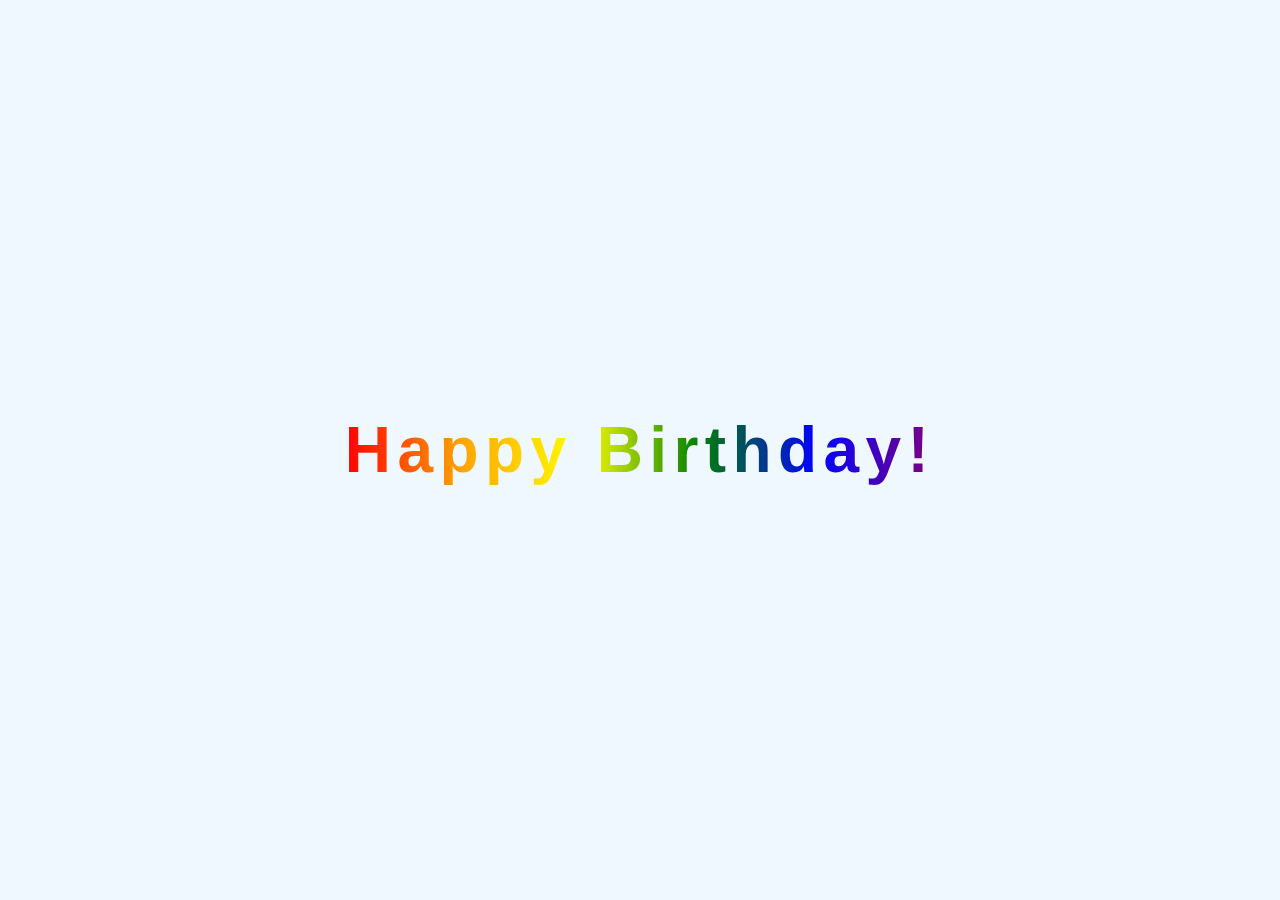
==== messages/hbd-text.html @ 9364b033 "experiments - text" ====
<!DOCTYPE html>
<html lang="en">
<head>
	<meta charset="UTF-8">
	<meta name="viewport" content="width=device-width, initial-scale=1.0">
	<title>Happy Birthday</title>
	<style>
		body {
			display: flex;
			justify-content: center;
			align-items: center;
			height: 100vh;
			margin: 0;
			background-color: #f0f8ff;
			font-family: 'Comic Sans MS', cursive, sans-serif;
		}

		h1 {
			font-size: 4rem;
			letter-spacing: 0.1em;
			background: linear-gradient(90deg, red, orange, yellow, green, blue, purple);
			-webkit-background-clip: text;
			color: transparent;
			animation: bounce 2s infinite alternate;
		}

		@keyframes bounce {
			0% {
				transform: translateY(0);
			}
			50% {
				transform: translateY(-20px);
			}
			100% {
				transform: translateY(0);
			}
		}
	</style>
</head>
<body>
	<h1>Happy Birthday!</h1>
</body>
</html>
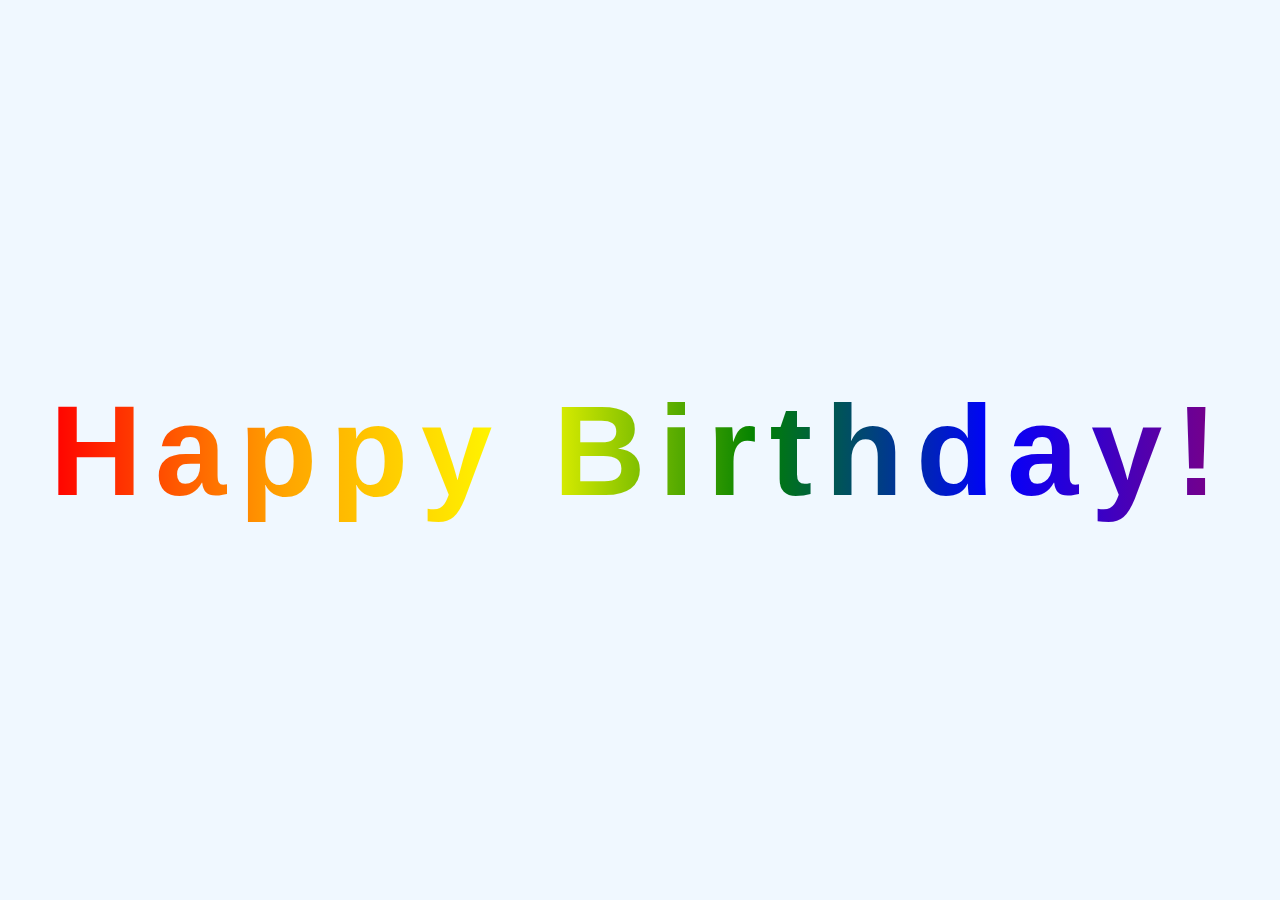
==== commit 8d734547: "infivifual wiggling letters" ====
--- a/messages/hbd-text.html
+++ b/messages/hbd-text.html
@@ -16,28 +16,67 @@
 		}
 
 		h1 {
-			font-size: 4rem;
+			font-size: 10vw; /* Responsive font size */
+			display: flex;
+			justify-content: center;
+			align-items: center;
 			letter-spacing: 0.1em;
+			color: transparent;
 			background: linear-gradient(90deg, red, orange, yellow, green, blue, purple);
 			-webkit-background-clip: text;
-			color: transparent;
 			animation: bounce 2s infinite alternate;
 		}
 
+		/* Bouncing effect for the entire text */
 		@keyframes bounce {
 			0% {
 				transform: translateY(0);
 			}
 			50% {
-				transform: translateY(-20px);
+				transform: translateY(-10px);
 			}
 			100% {
 				transform: translateY(0);
 			}
 		}
+
+		/* Wiggle animation for individual letters */
+		h1 span {
+			display: inline-block;
+			animation: wiggle 1.5s infinite ease-in-out;
+		}
+
+		/* Different wiggle timings for each letter */
+		h1 span:nth-child(1) { animation-delay: 0s; }
+		h1 span:nth-child(2) { animation-delay: 0.1s; }
+		h1 span:nth-child(3) { animation-delay: 0.2s; }
+		h1 span:nth-child(4) { animation-delay: 0.3s; }
+		h1 span:nth-child(5) { animation-delay: 0.4s; }
+		h1 span:nth-child(6) { animation-delay: 0.5s; }
+		h1 span:nth-child(7) { animation-delay: 0.6s; }
+		h1 span:nth-child(8) { animation-delay: 0.7s; }
+		h1 span:nth-child(9) { animation-delay: 0.8s; }
+		h1 span:nth-child(10) { animation-delay: 0.9s; }
+		h1 span:nth-child(11) { animation-delay: 1.0s; }
+		h1 span:nth-child(12) { animation-delay: 1.1s; }
+		h1 span:nth-child(13) { animation-delay: 1.2s; }
+
+		/* Wiggle animation definition */
+		@keyframes wiggle {
+			0% { transform: rotate(0deg); }
+			25% { transform: rotate(-10deg); }
+			50% { transform: rotate(10deg); }
+			75% { transform: rotate(-10deg); }
+			100% { transform: rotate(0deg); }
+		}
 	</style>
 </head>
 <body>
-	<h1>Happy Birthday!</h1>
+	<h1>
+		<!-- Wrapping each letter in a span to animate individually -->
+		<span>H</span><span>a</span><span>p</span><span>p</span><span>y</span>
+		<span>&nbsp;</span>
+		<span>B</span><span>i</span><span>r</span><span>t</span><span>h</span><span>d</span><span>a</span><span>y</span>!
+	</h1>
 </body>
 </html>
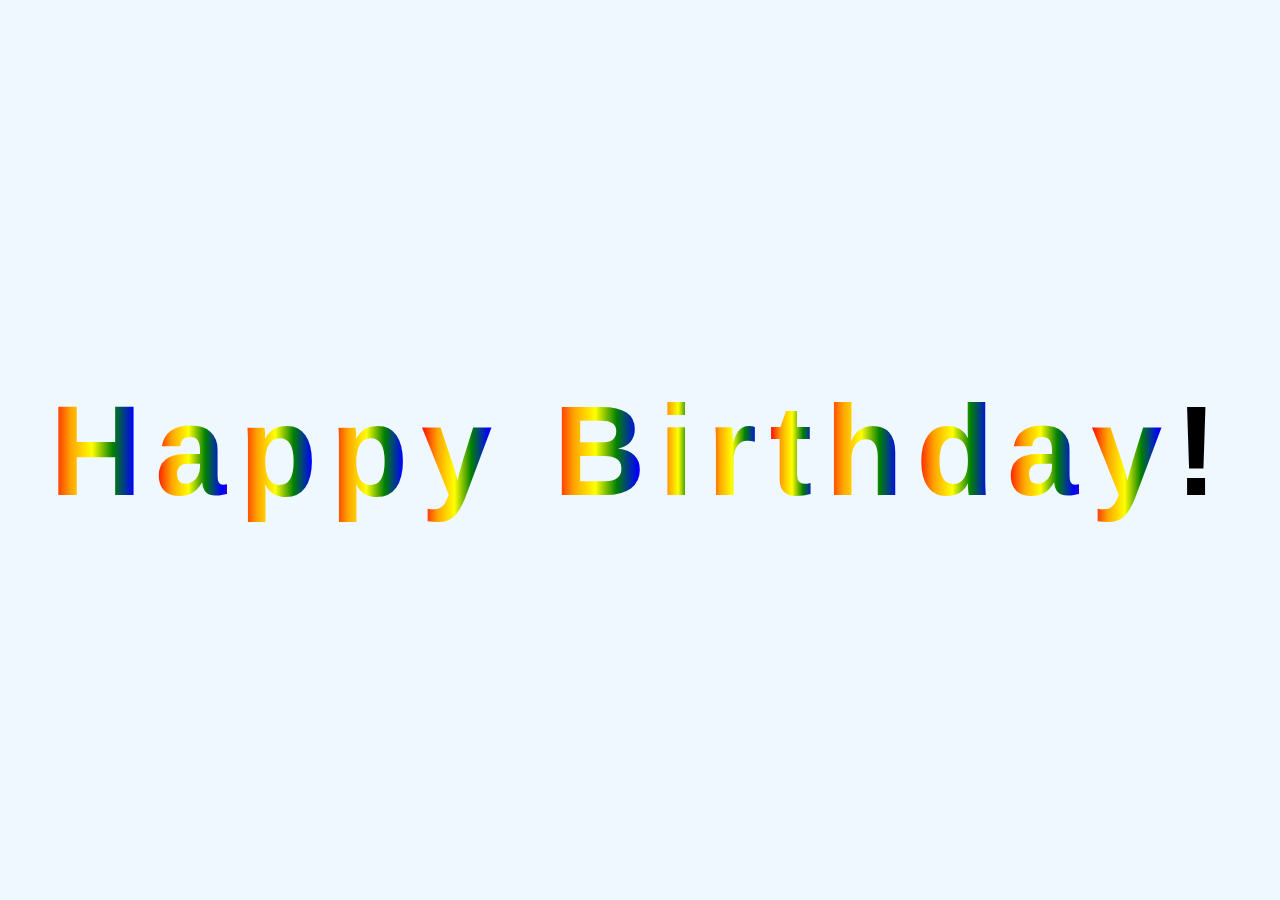
==== commit 0daca8ed: "colors fix" ====
--- a/messages/hbd-text.html
+++ b/messages/hbd-text.html
@@ -21,29 +21,24 @@
 			justify-content: center;
 			align-items: center;
 			letter-spacing: 0.1em;
-			color: transparent;
+		}
+
+		/* Style for individual letters */
+		h1 span {
+			display: inline-block;
 			background: linear-gradient(90deg, red, orange, yellow, green, blue, purple);
 			-webkit-background-clip: text;
-			animation: bounce 2s infinite alternate;
-		}
-
-		/* Bouncing effect for the entire text */
-		@keyframes bounce {
-			0% {
-				transform: translateY(0);
-			}
-			50% {
-				transform: translateY(-10px);
-			}
-			100% {
-				transform: translateY(0);
-			}
+			color: transparent;
+			animation: wiggle 1.5s infinite ease-in-out;
 		}
 
 		/* Wiggle animation for individual letters */
-		h1 span {
-			display: inline-block;
-			animation: wiggle 1.5s infinite ease-in-out;
+		@keyframes wiggle {
+			0% { transform: rotate(0deg); }
+			25% { transform: rotate(-10deg); }
+			50% { transform: rotate(10deg); }
+			75% { transform: rotate(-10deg); }
+			100% { transform: rotate(0deg); }
 		}
 
 		/* Different wiggle timings for each letter */
@@ -60,15 +55,6 @@
 		h1 span:nth-child(11) { animation-delay: 1.0s; }
 		h1 span:nth-child(12) { animation-delay: 1.1s; }
 		h1 span:nth-child(13) { animation-delay: 1.2s; }
-
-		/* Wiggle animation definition */
-		@keyframes wiggle {
-			0% { transform: rotate(0deg); }
-			25% { transform: rotate(-10deg); }
-			50% { transform: rotate(10deg); }
-			75% { transform: rotate(-10deg); }
-			100% { transform: rotate(0deg); }
-		}
 	</style>
 </head>
 <body>
@@ -79,4 +65,4 @@
 		<span>B</span><span>i</span><span>r</span><span>t</span><span>h</span><span>d</span><span>a</span><span>y</span>!
 	</h1>
 </body>
-</html>
+</html>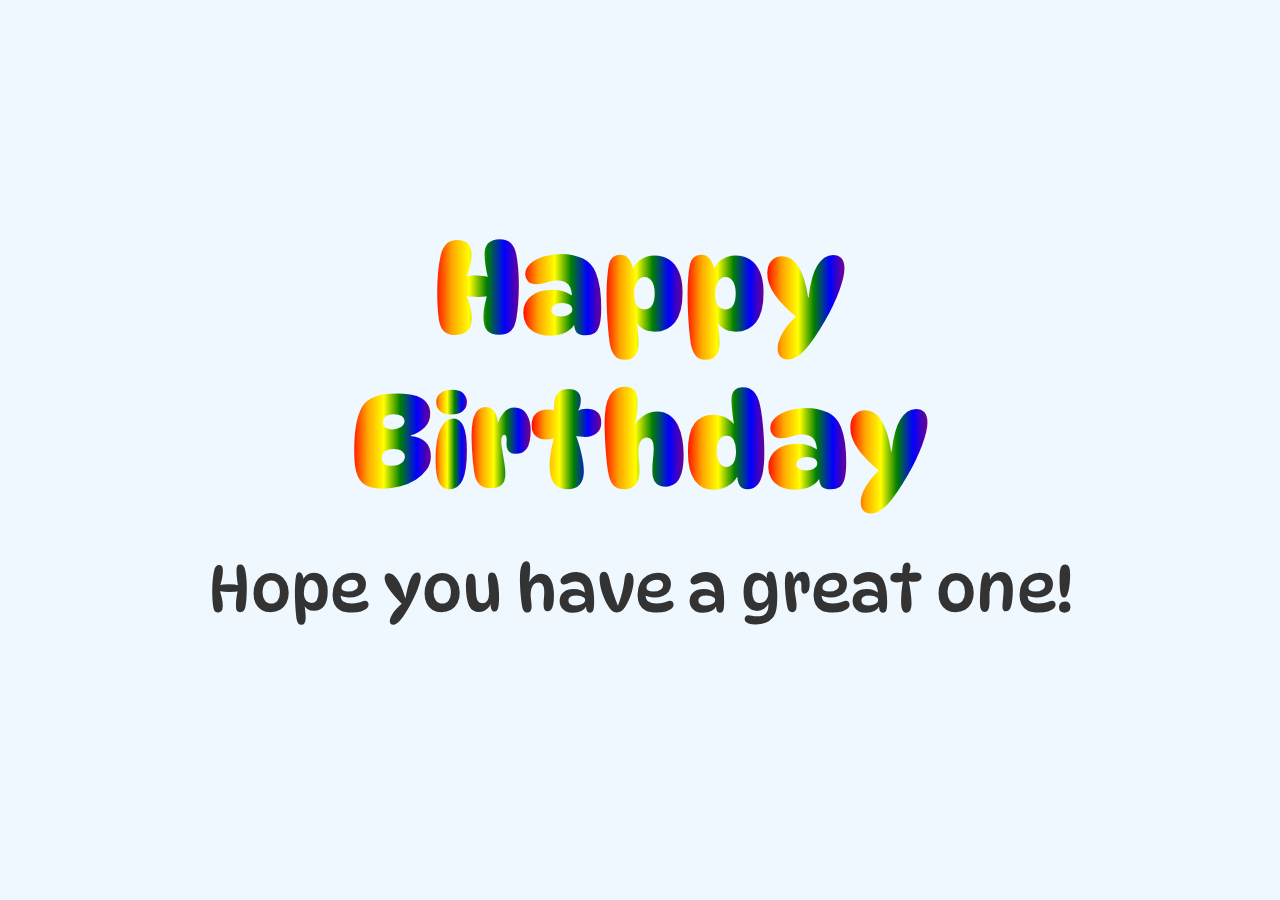
==== commit c1155596: "layout tweaks" ====
--- a/messages/hbd-text.html
+++ b/messages/hbd-text.html
@@ -4,23 +4,31 @@
 	<meta charset="UTF-8">
 	<meta name="viewport" content="width=device-width, initial-scale=1.0">
 	<title>Happy Birthday</title>
+	<!-- Google Fonts -->
+	<link rel="preconnect" href="https://fonts.googleapis.com">
+	<link rel="preconnect" href="https://fonts.gstatic.com" crossorigin>
+	<link href="https://fonts.googleapis.com/css2?family=DynaPuff:wght@700&display=swap" rel="stylesheet">
 	<style>
 		body {
 			display: flex;
+			flex-direction: column;
 			justify-content: center;
 			align-items: center;
 			height: 100vh;
 			margin: 0;
 			background-color: #f0f8ff;
-			font-family: 'Comic Sans MS', cursive, sans-serif;
+			font-family: 'DynaPuff', cursive; /* Apply DynaPuff font */
+			text-align: center;
+			padding: 0 15%; /* 15% margin on the sides */
 		}
 
 		h1 {
 			font-size: 10vw; /* Responsive font size */
 			display: flex;
+			flex-direction: column; /* Stack "HAPPY" over "BIRTHDAY" */
 			justify-content: center;
 			align-items: center;
-			letter-spacing: 0.1em;
+			margin: 0;
 		}
 
 		/* Style for individual letters */
@@ -52,17 +60,26 @@
 		h1 span:nth-child(8) { animation-delay: 0.7s; }
 		h1 span:nth-child(9) { animation-delay: 0.8s; }
 		h1 span:nth-child(10) { animation-delay: 0.9s; }
-		h1 span:nth-child(11) { animation-delay: 1.0s; }
-		h1 span:nth-child(12) { animation-delay: 1.1s; }
-		h1 span:nth-child(13) { animation-delay: 1.2s; }
+
+		/* Static message styling */
+		p {
+			font-size: 5vw;
+			margin-top: 2rem;
+			color: #333;
+		}
 	</style>
 </head>
 <body>
 	<h1>
 		<!-- Wrapping each letter in a span to animate individually -->
-		<span>H</span><span>a</span><span>p</span><span>p</span><span>y</span>
-		<span>&nbsp;</span>
-		<span>B</span><span>i</span><span>r</span><span>t</span><span>h</span><span>d</span><span>a</span><span>y</span>!
+		<div>
+			<span>H</span><span>a</span><span>p</span><span>p</span><span>y</span>
+		</div>
+		<div>
+			<span>B</span><span>i</span><span>r</span><span>t</span><span>h</span><span>d</span><span>a</span><span>y</span>
+		</div>
 	</h1>
+	<!-- Static message below -->
+	<p>Hope you have a great one!</p>
 </body>
-</html>+</html>
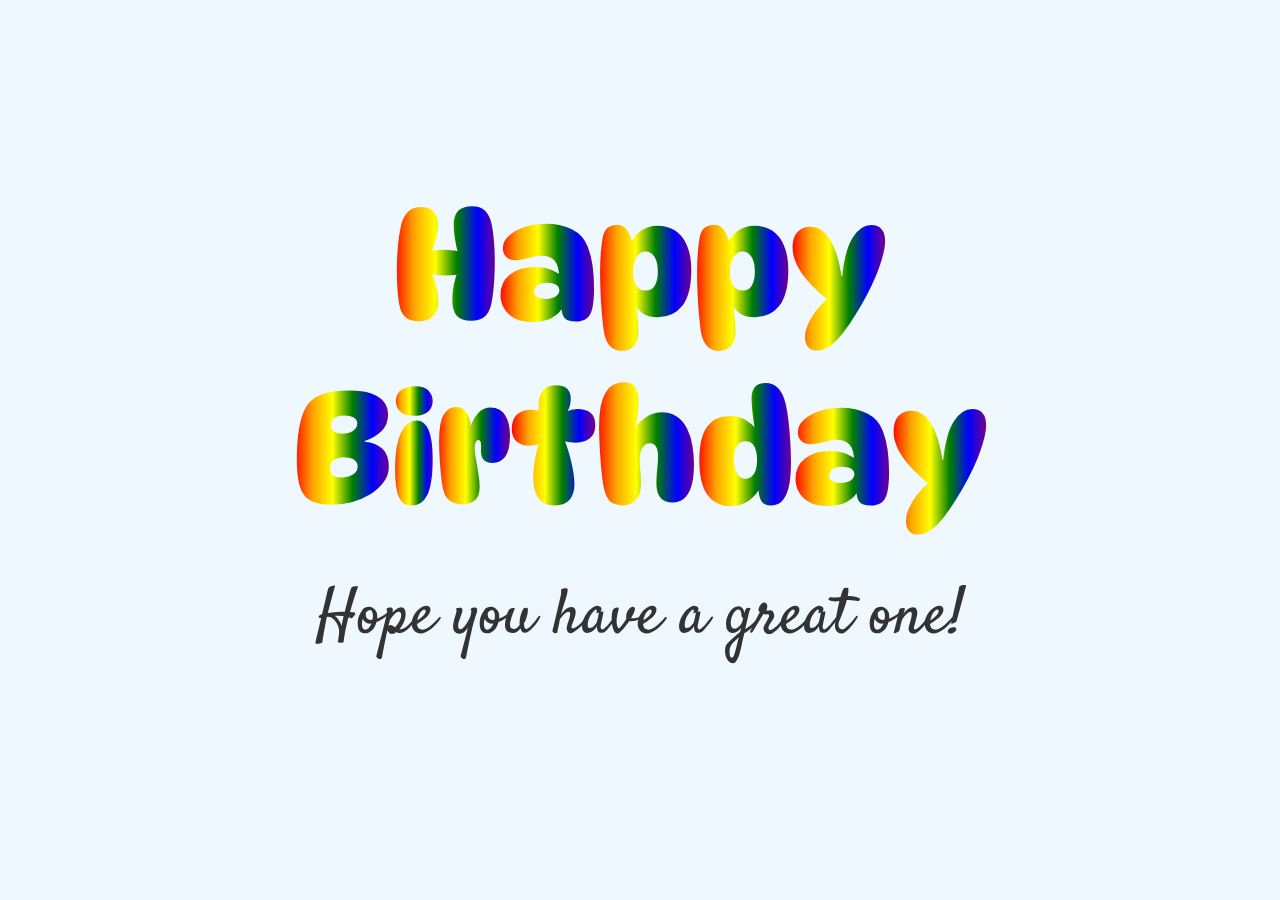
==== commit 335bcea6: "another font. getting closer" ====
--- a/messages/hbd-text.html
+++ b/messages/hbd-text.html
@@ -7,7 +7,7 @@
 	<!-- Google Fonts -->
 	<link rel="preconnect" href="https://fonts.googleapis.com">
 	<link rel="preconnect" href="https://fonts.gstatic.com" crossorigin>
-	<link href="https://fonts.googleapis.com/css2?family=DynaPuff:wght@700&display=swap" rel="stylesheet">
+	<link href="https://fonts.googleapis.com/css2?family=DynaPuff:wght@700&family=Satisfy&display=swap" rel="stylesheet">
 	<style>
 		body {
 			display: flex;
@@ -17,13 +17,13 @@
 			height: 100vh;
 			margin: 0;
 			background-color: #f0f8ff;
-			font-family: 'DynaPuff', cursive; /* Apply DynaPuff font */
+			font-family: 'DynaPuff', cursive;
 			text-align: center;
 			padding: 0 15%; /* 15% margin on the sides */
 		}
 
 		h1 {
-			font-size: 10vw; /* Responsive font size */
+			font-size: 12vw; /* Increased by 20% */
 			display: flex;
 			flex-direction: column; /* Stack "HAPPY" over "BIRTHDAY" */
 			justify-content: center;
@@ -61,8 +61,9 @@
 		h1 span:nth-child(9) { animation-delay: 0.8s; }
 		h1 span:nth-child(10) { animation-delay: 0.9s; }
 
-		/* Static message styling */
+		/* Static message styling with Satisfy font */
 		p {
+			font-family: 'Satisfy', cursive;
 			font-size: 5vw;
 			margin-top: 2rem;
 			color: #333;
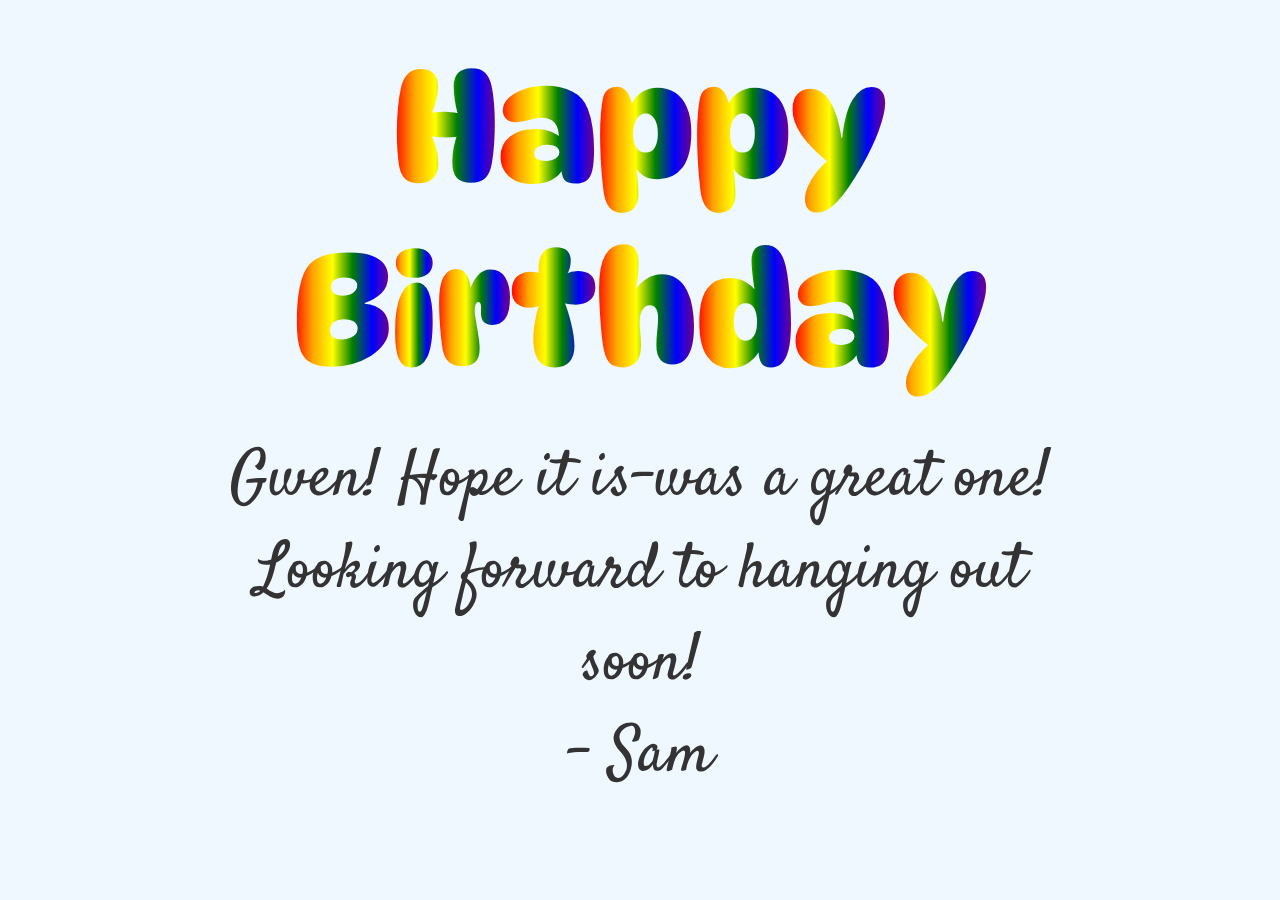
==== commit 6a169cb3: "mesage" ====
--- a/messages/hbd-text.html
+++ b/messages/hbd-text.html
@@ -81,6 +81,6 @@
 		</div>
 	</h1>
 	<!-- Static message below -->
-	<p>Hope you have a great one!</p>
+	<p>Gwen! Hope it is-was a great one! Looking forward to hanging out soon!<br/>- Sam</p>
 </body>
 </html>
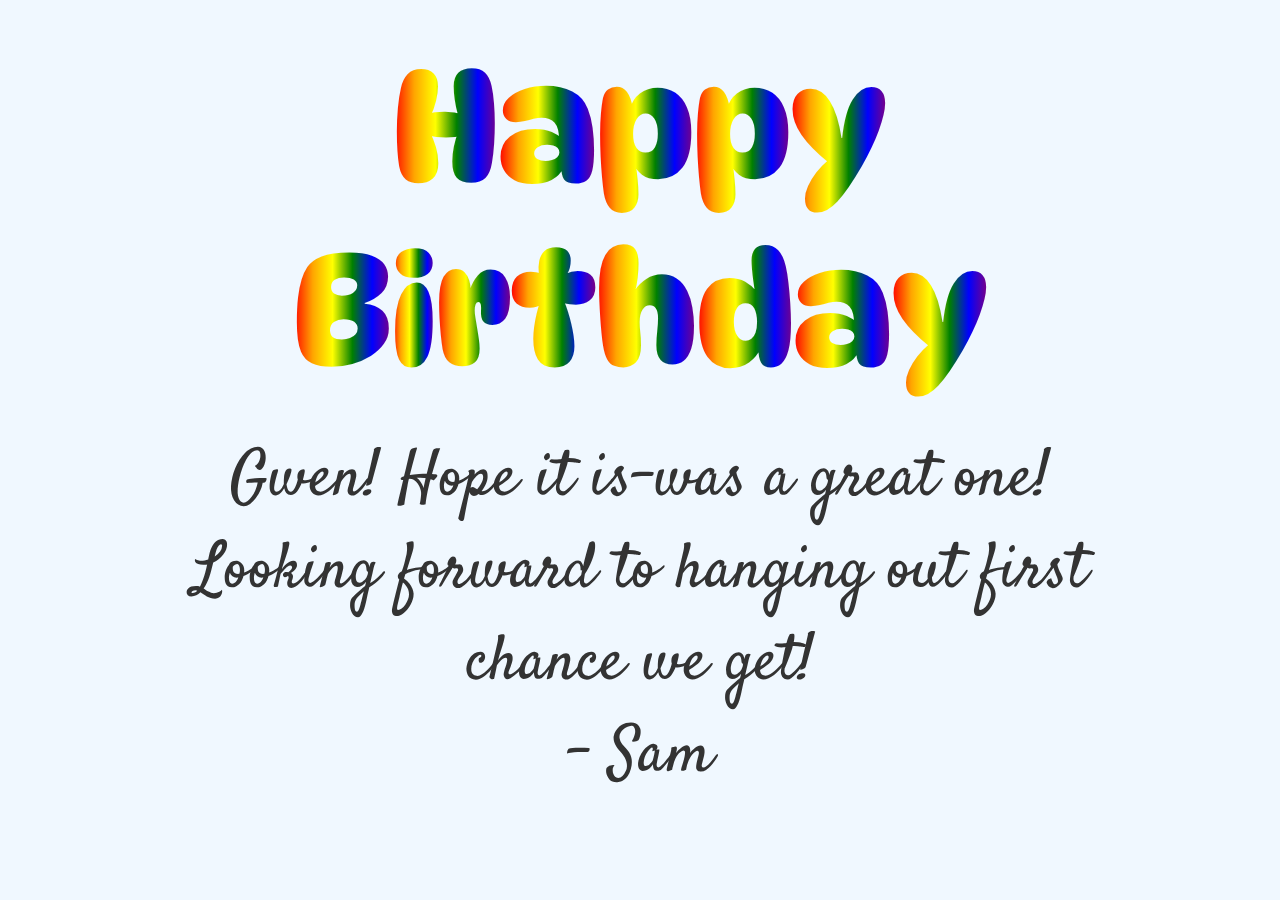
==== commit 4f0afd6f: "tweak text" ====
--- a/messages/hbd-text.html
+++ b/messages/hbd-text.html
@@ -81,6 +81,6 @@
 		</div>
 	</h1>
 	<!-- Static message below -->
-	<p>Gwen! Hope it is-was a great one! Looking forward to hanging out soon!<br/>- Sam</p>
+	<p>Gwen! Hope it is-was a great one! Looking forward to hanging out first chance we get!<br/>- Sam</p>
 </body>
 </html>
